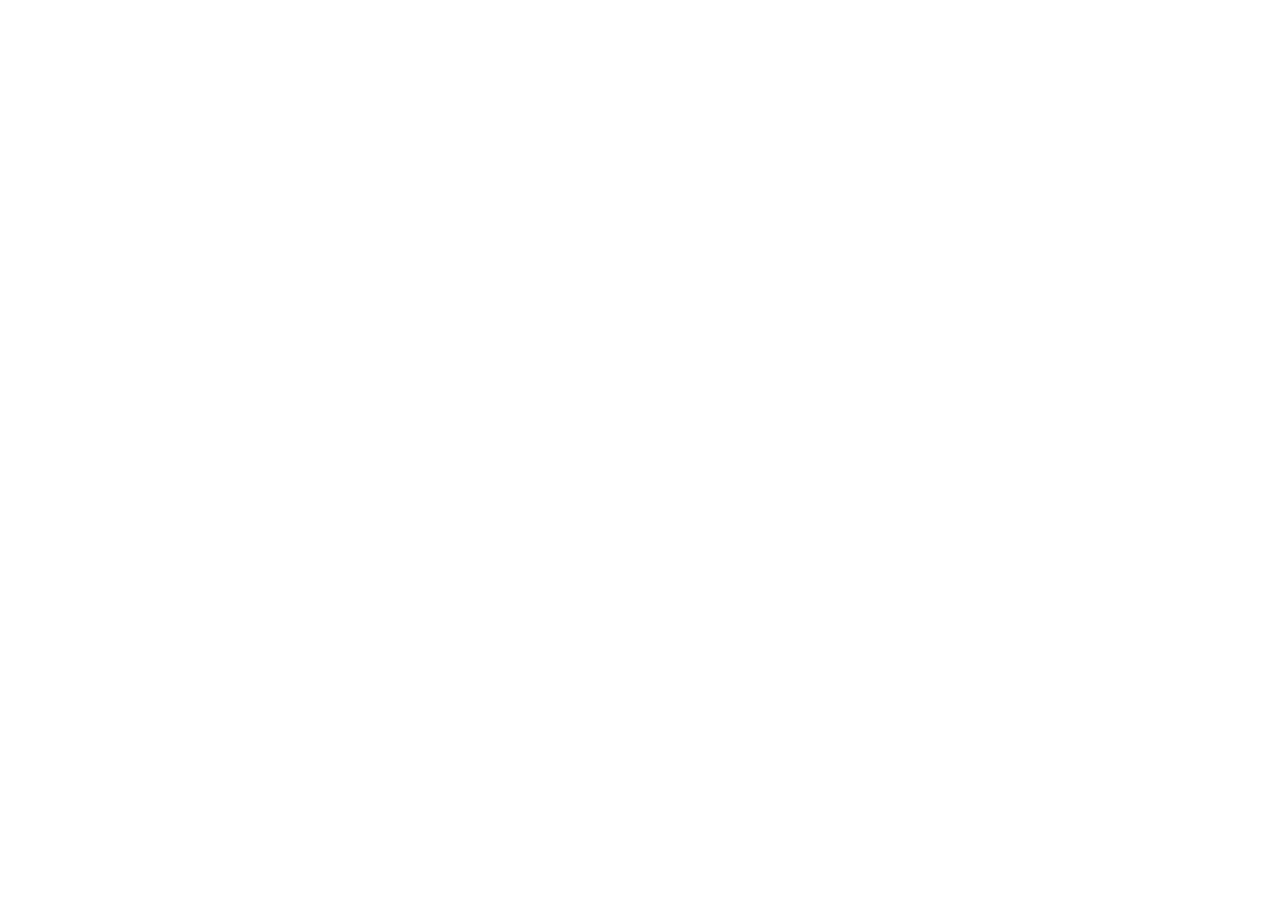
==== Galeria.html @ 4b845a78 "Creacion index" ====
<!DOCTYPE html>
<html lang="en">
<head>
    <meta charset="UTF-8">
    <meta name="viewport" content="width=device-width, initial-scale=1.0">
    <title>Exhibición GT-R - Galería</title>
</head>
<body>
    
</body>
</html>
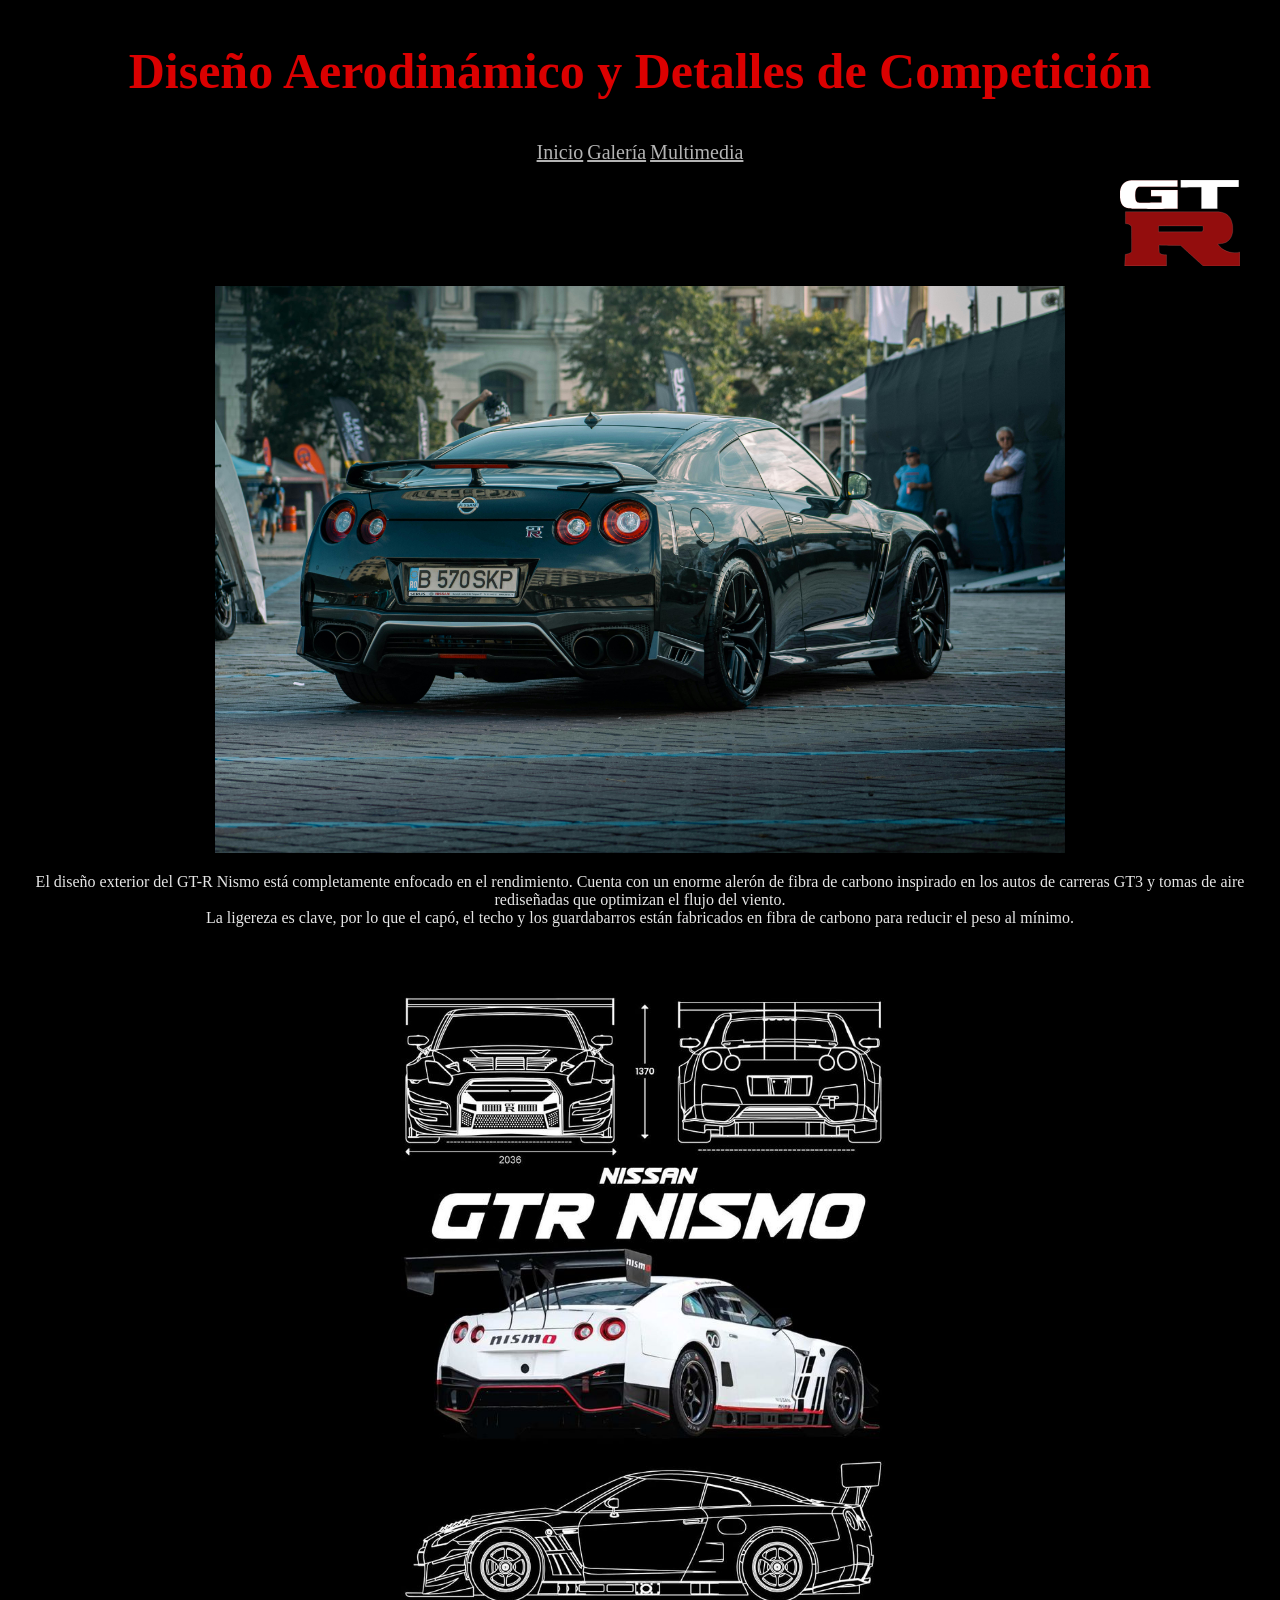
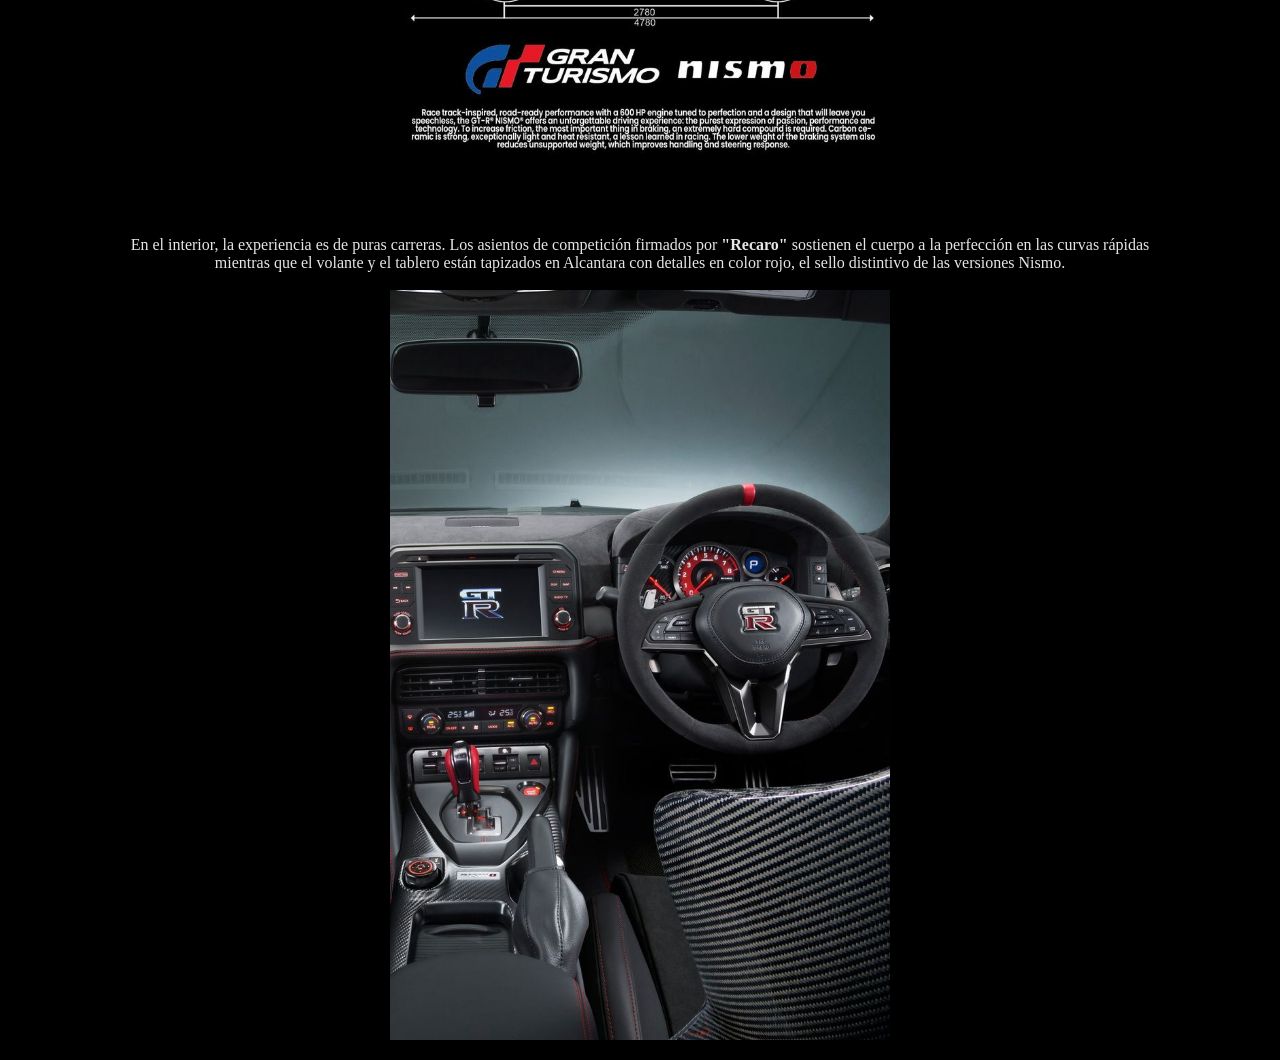
==== commit 4b581914: "Update Galeria.html" ====
--- a/Galeria.html
+++ b/Galeria.html
@@ -6,6 +6,70 @@
     <title>Exhibición GT-R - Galería</title>
 </head>
 <body>
+    <style>
+        body{
+            background-color: rgb(0, 0, 0);
+        }
+
+        h1{
+            color: rgb(219, 0, 0);
+            text-align: center;
+        }
+
+        h2{
+            color: rgb(219, 0, 0);
+            text-align: center;
+        }
+
+        a{
+            color: rgb(180, 180, 180);
+            font-size: 20px;
+        }
+
+        nav{
+            text-align: center;
+        }
+
+        p{
+            text-align: center;
+            color: rgb(230,230,230);
+        }
+
+        blockquote{
+            color: rgb(230,230,230);
+            text-align: center;
+        }
+
+        label{
+            color: rgb(230,230,230);
+        }
+    </style>
+
+    <h2 style="font-size: 50px;">Diseño Aerodinámico y Detalles de Competición</h2>
+    <nav>
+        <a href="index.html">Inicio</a>
+        <a href="Galeria.html">Galería</a>
+        <a href="Multimedia.html">Multimedia</a>
+    </nav>
+
+    <p align = "right" style="text-align: right;">
+       <img src="Imagenes/LOGO.svg" alt="Logo GT-R" width="120">&nbsp;&nbsp;&nbsp;&nbsp;&nbsp;&nbsp;&nbsp;&nbsp;  
+    </p>
+
+    <p>
+        <img src="Imagenes/Focos.jpg" alt="Focos GT-R" width="850px">
+    </p>
+
+    <p>
+        El diseño exterior del GT-R Nismo está completamente enfocado en el rendimiento. Cuenta con un enorme alerón de fibra de carbono inspirado en los autos de carreras GT3 y tomas de aire rediseñadas que optimizan el flujo del viento. <br> La ligereza es clave, por lo que el capó, el techo y los guardabarros están fabricados en fibra de carbono para reducir el peso al mínimo.
+        <br>
+        <img src="Imagenes/Estructura.jpg" alt="Estructura GT-R" width="500px">
+    </p>
     
+    <p>
+        En el interior, la experiencia es de puras carreras. Los asientos de competición firmados por <strong>"Recaro"</strong> sostienen el cuerpo a la perfección en las curvas rápidas <br> mientras que el volante y el tablero están tapizados en Alcantara con detalles en color rojo, el sello distintivo de las versiones Nismo.
+        <br><br>
+        <img src="Imagenes/Interior.jpg" alt="Interior GT-R" width="500px">
+    </p>
 </body>
 </html>
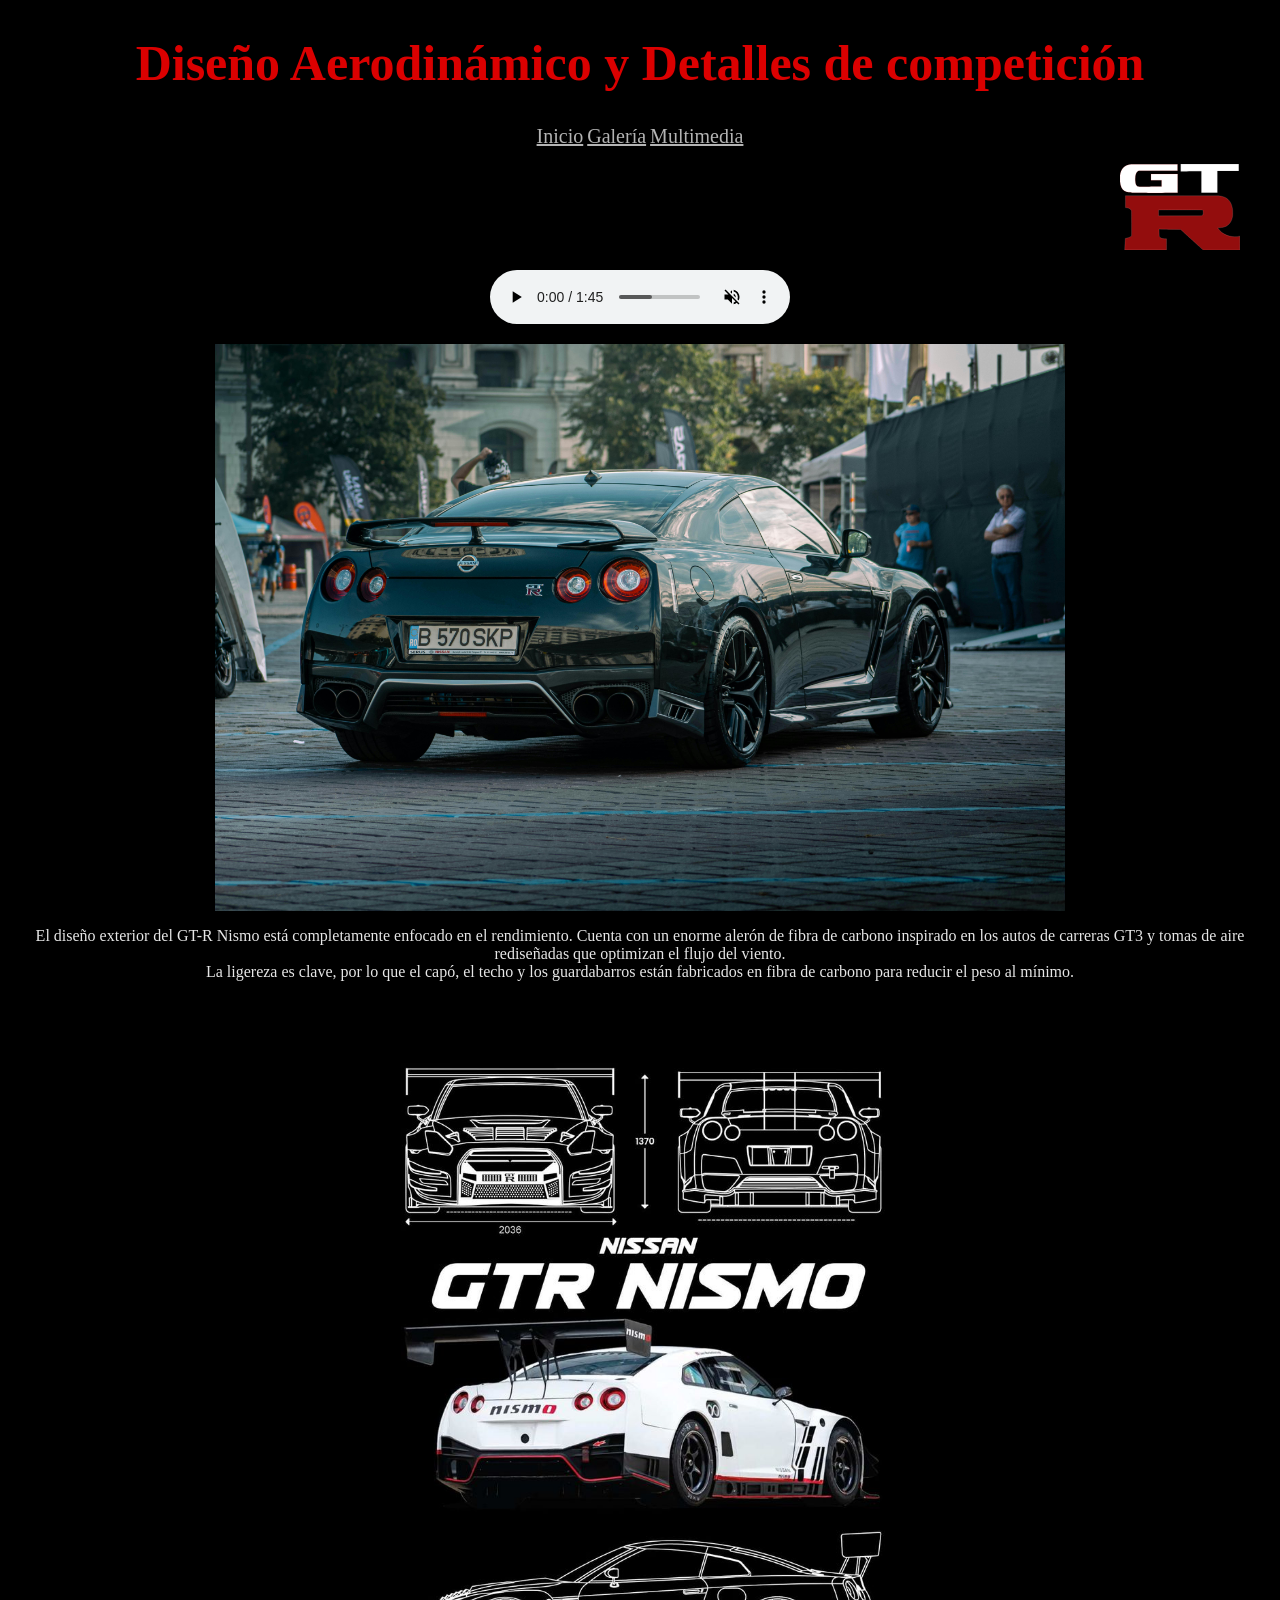
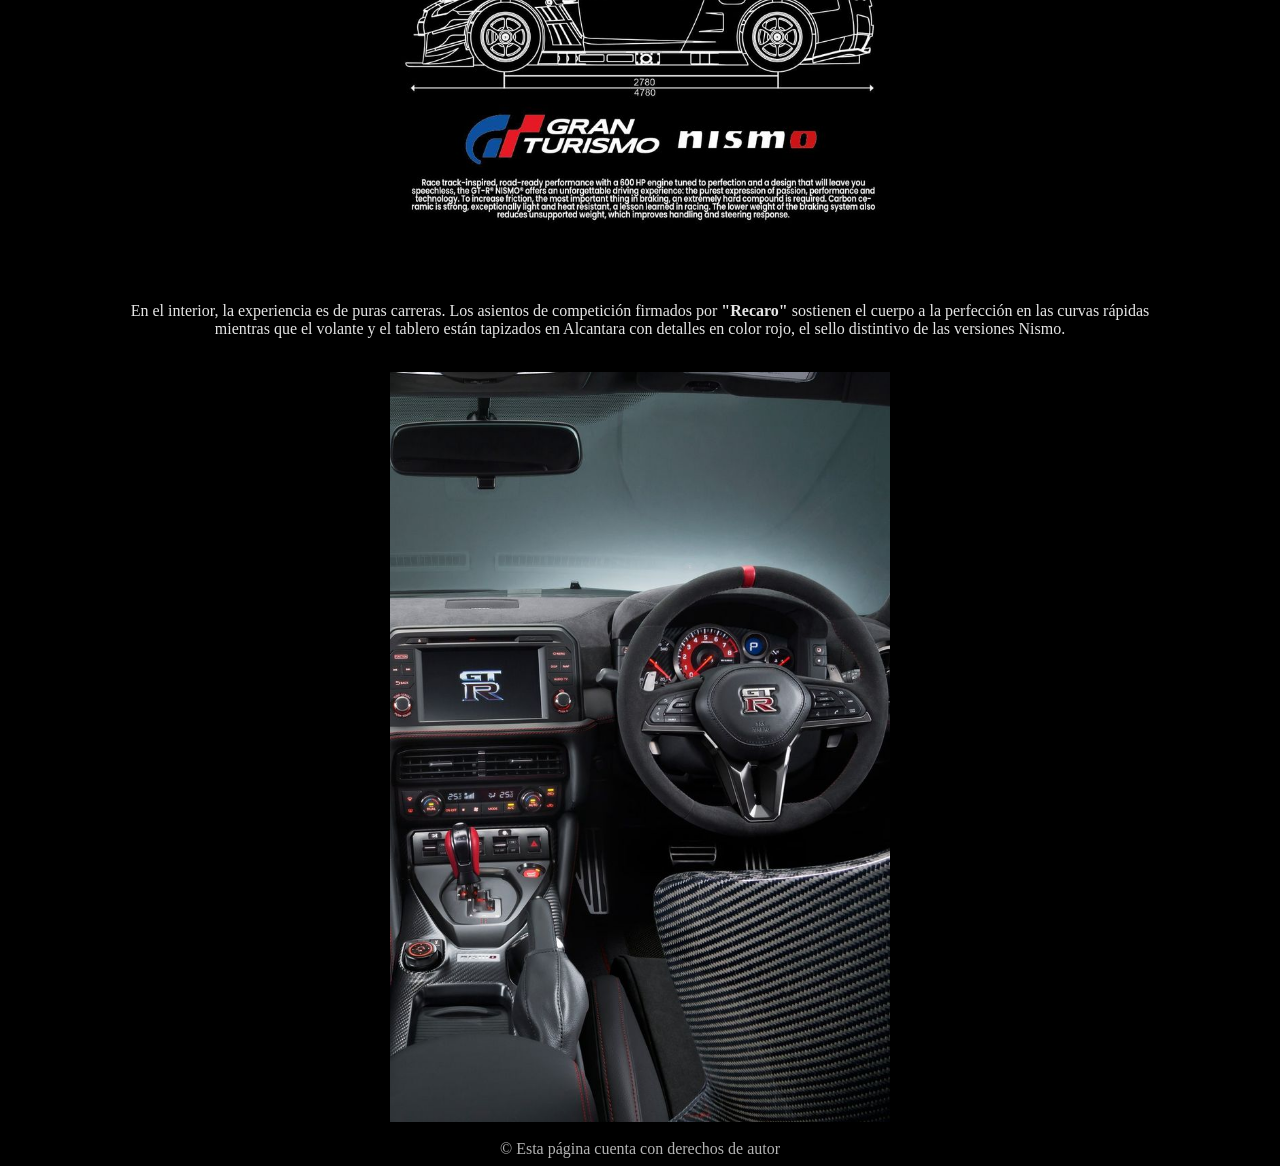
==== commit b265c60e: "Updates" ====
--- a/Galeria.html
+++ b/Galeria.html
@@ -45,31 +45,50 @@
         }
     </style>
 
-    <h2 style="font-size: 50px;">Diseño Aerodinámico y Detalles de Competición</h2>
-    <nav>
-        <a href="index.html">Inicio</a>
-        <a href="Galeria.html">Galería</a>
-        <a href="Multimedia.html">Multimedia</a>
-    </nav>
+    <header>
+            <h1 style="font-size: 50px;">Diseño Aerodinámico y Detalles de competición </h1>
+              <!-- Menú de navegación -->
+        <nav>
+            <a href="index.html">Inicio</a>
+            <a href="Galeria.html">Galería</a>
+            <a href="Multimedia.html">Multimedia</a>
+        </nav>
 
-    <p align = "right" style="text-align: right;">
-       <img src="Imagenes/LOGO.svg" alt="Logo GT-R" width="120">&nbsp;&nbsp;&nbsp;&nbsp;&nbsp;&nbsp;&nbsp;&nbsp;  
+        <!-- Logo (Se pone en la etiqueta p simplemente por diseño) -->
+        <p align = "right" style="text-align: right;">
+            <img src="Imagenes/LOGO.svg" alt="Logo GT-R" width="120">&nbsp;&nbsp;&nbsp;&nbsp;&nbsp;&nbsp;&nbsp;&nbsp; <br>
+        </p>
+
+        <!-- Audio de fondo (Se pone en etiqueta p por diseño) -->
+        <p align="center">
+            <audio controls muted autoplay loop>
+            <source src="Audio/Chill.mp3">
+            </audio> 
+        </p>
+    </header>
+
+    <main>
+
+        <img src="Imagenes/Focos.jpg" alt="Focos GT-R" width="850px" style="margin: auto; display: block;">
+
+    <p align="center">
+        El diseño exterior del GT-R Nismo está completamente enfocado en el rendimiento. Cuenta con un enorme alerón de fibra de carbono inspirado en los autos de carreras GT3 y tomas de aire rediseñadas que optimizan el flujo del viento. <br> La ligereza es clave, por lo que el capó, el techo y los guardabarros están fabricados en fibra de carbono para reducir el peso al mínimo.
+        <br>
     </p>
 
+        <img src="Imagenes/Estructura.jpg" alt="Estructura GT-R" width="500px" style="margin: auto; display: block;">
+
     <p>
-        <img src="Imagenes/Focos.jpg" alt="Focos GT-R" width="850px">
+        En el interior, la experiencia es de puras carreras. Los asientos de competición firmados por <strong>"Recaro"</strong> sostienen el cuerpo a la perfección en las curvas rápidas <br> mientras que el volante y el tablero están tapizados en Alcantara con detalles en color rojo, el sello distintivo de las versiones Nismo.
+        <br><br>  
     </p>
 
-    <p>
-        El diseño exterior del GT-R Nismo está completamente enfocado en el rendimiento. Cuenta con un enorme alerón de fibra de carbono inspirado en los autos de carreras GT3 y tomas de aire rediseñadas que optimizan el flujo del viento. <br> La ligereza es clave, por lo que el capó, el techo y los guardabarros están fabricados en fibra de carbono para reducir el peso al mínimo.
-        <br>
-        <img src="Imagenes/Estructura.jpg" alt="Estructura GT-R" width="500px">
-    </p>
-    
-    <p>
-        En el interior, la experiencia es de puras carreras. Los asientos de competición firmados por <strong>"Recaro"</strong> sostienen el cuerpo a la perfección en las curvas rápidas <br> mientras que el volante y el tablero están tapizados en Alcantara con detalles en color rojo, el sello distintivo de las versiones Nismo.
-        <br><br>
-        <img src="Imagenes/Interior.jpg" alt="Interior GT-R" width="500px">
-    </p>
+    <img src="Imagenes/Interior.jpg" alt="Interior GT-R" width="500px" style="display: block; margin: auto;">
+
+    <br>
+
+    </main>
+
+    <footer style="color: rgb(180, 180, 180); text-align: center;"> &copy; Esta página cuenta con derechos de autor</footer>
 </body>
 </html>
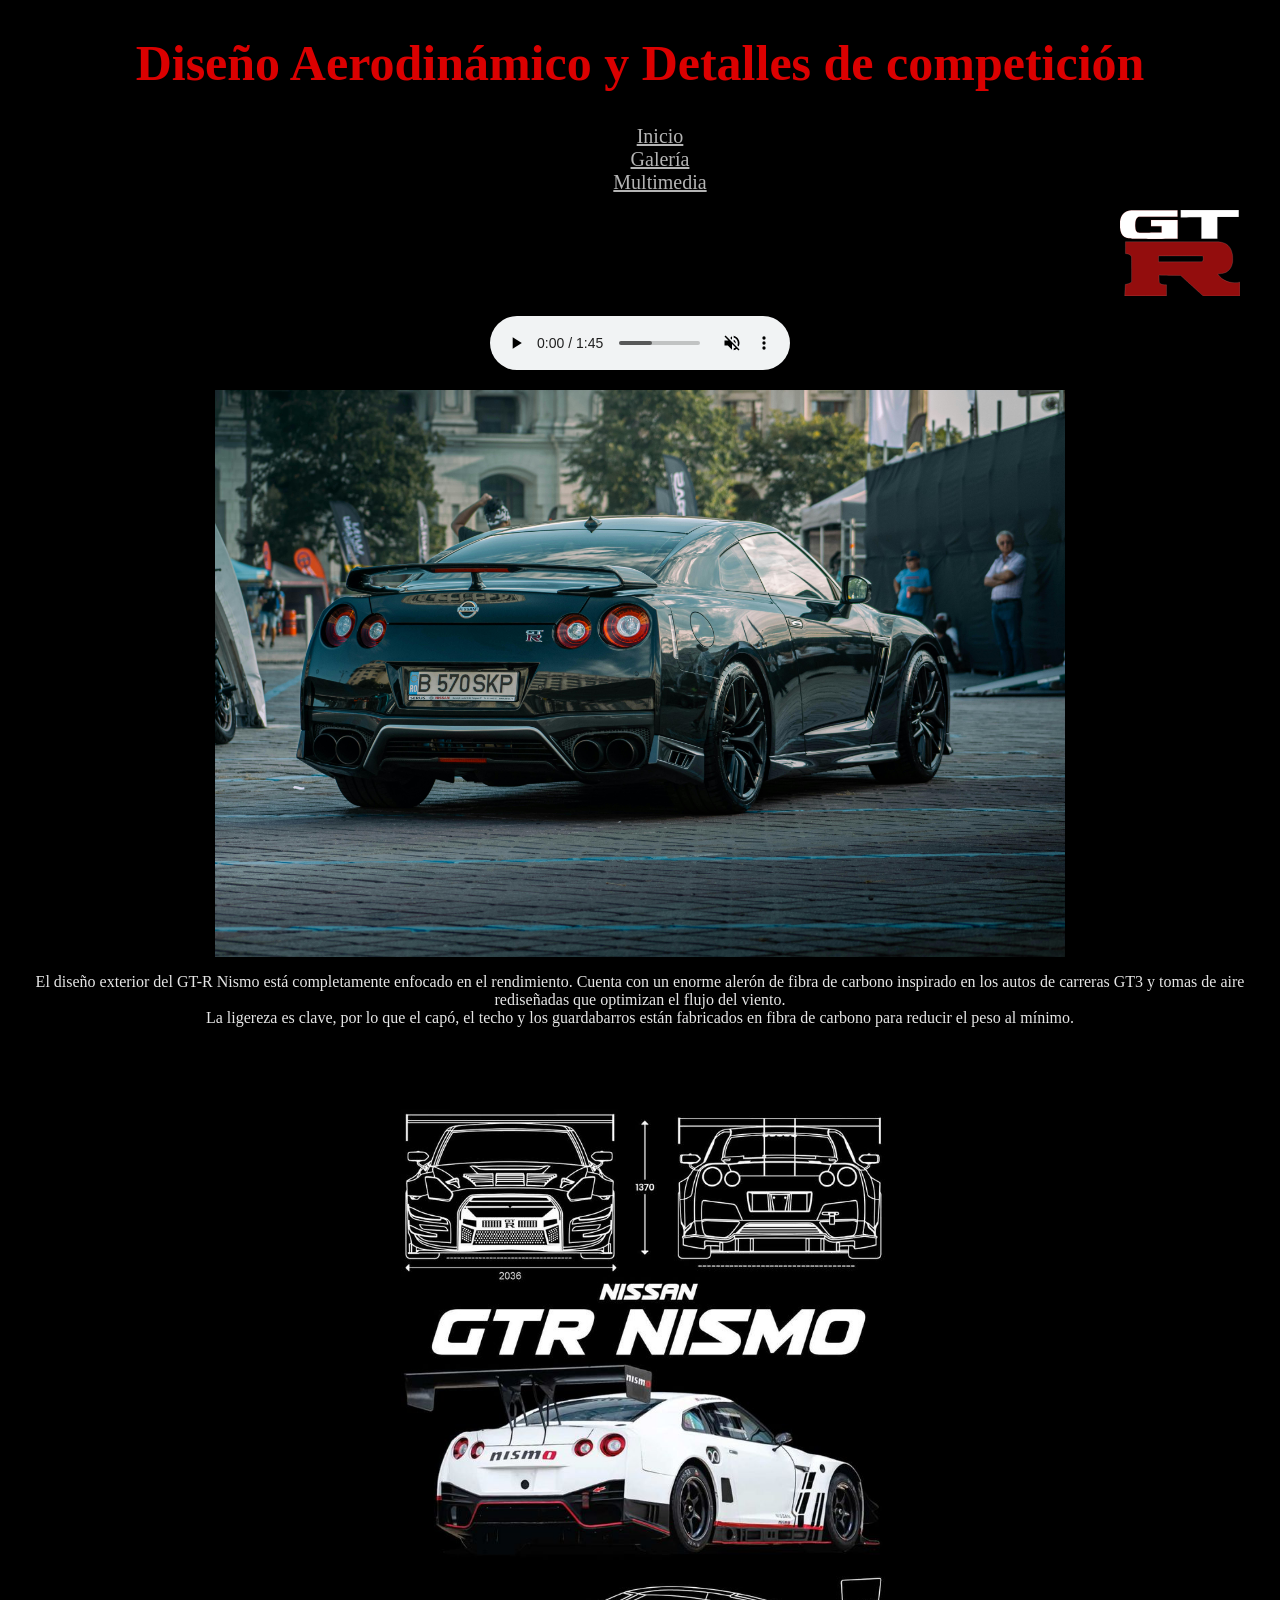
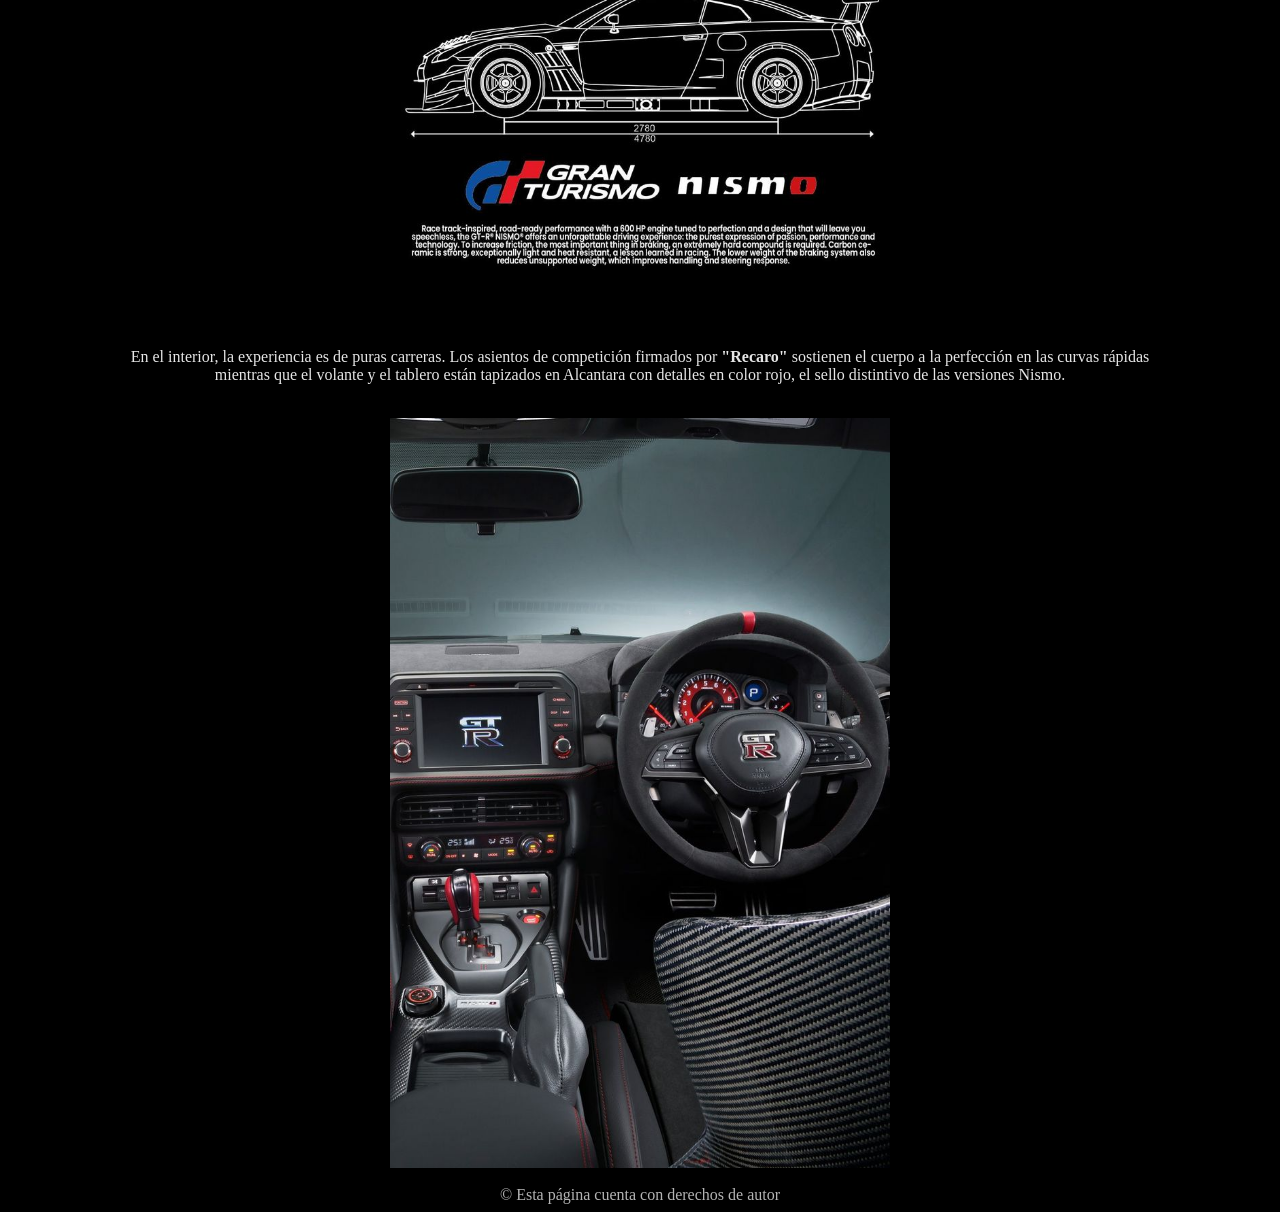
==== commit 2aa4b9e2: "Actualización" ====
--- a/Galeria.html
+++ b/Galeria.html
@@ -49,9 +49,11 @@
             <h1 style="font-size: 50px;">Diseño Aerodinámico y Detalles de competición </h1>
               <!-- Menú de navegación -->
         <nav>
-            <a href="index.html">Inicio</a>
-            <a href="Galeria.html">Galería</a>
-            <a href="Multimedia.html">Multimedia</a>
+            <ul>
+                <li><a href="index.html">Inicio</a></li>
+                <li><a href="Galeria.html">Galería</a></li>
+                <li><a href="Multimedia.html">Multimedia</a></li>
+            </ul>
         </nav>
 
         <!-- Logo (Se pone en la etiqueta p simplemente por diseño) -->
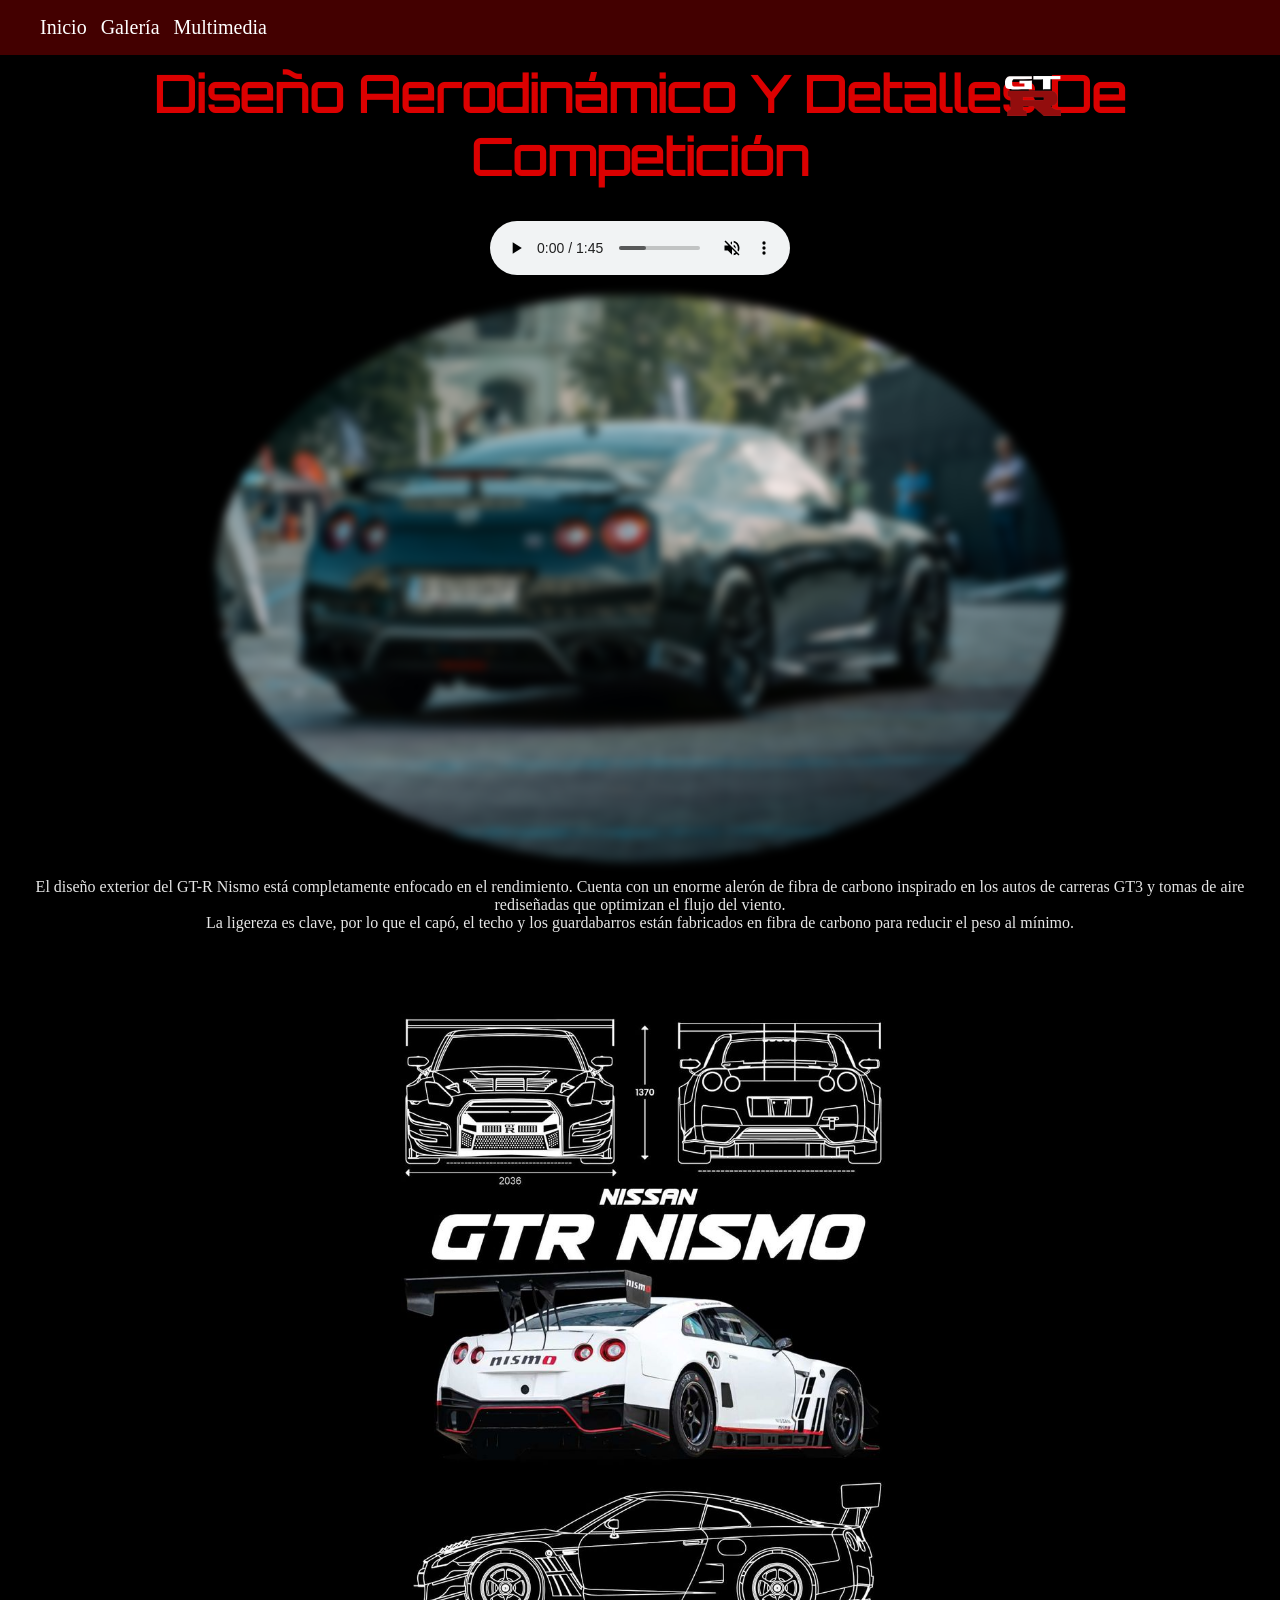
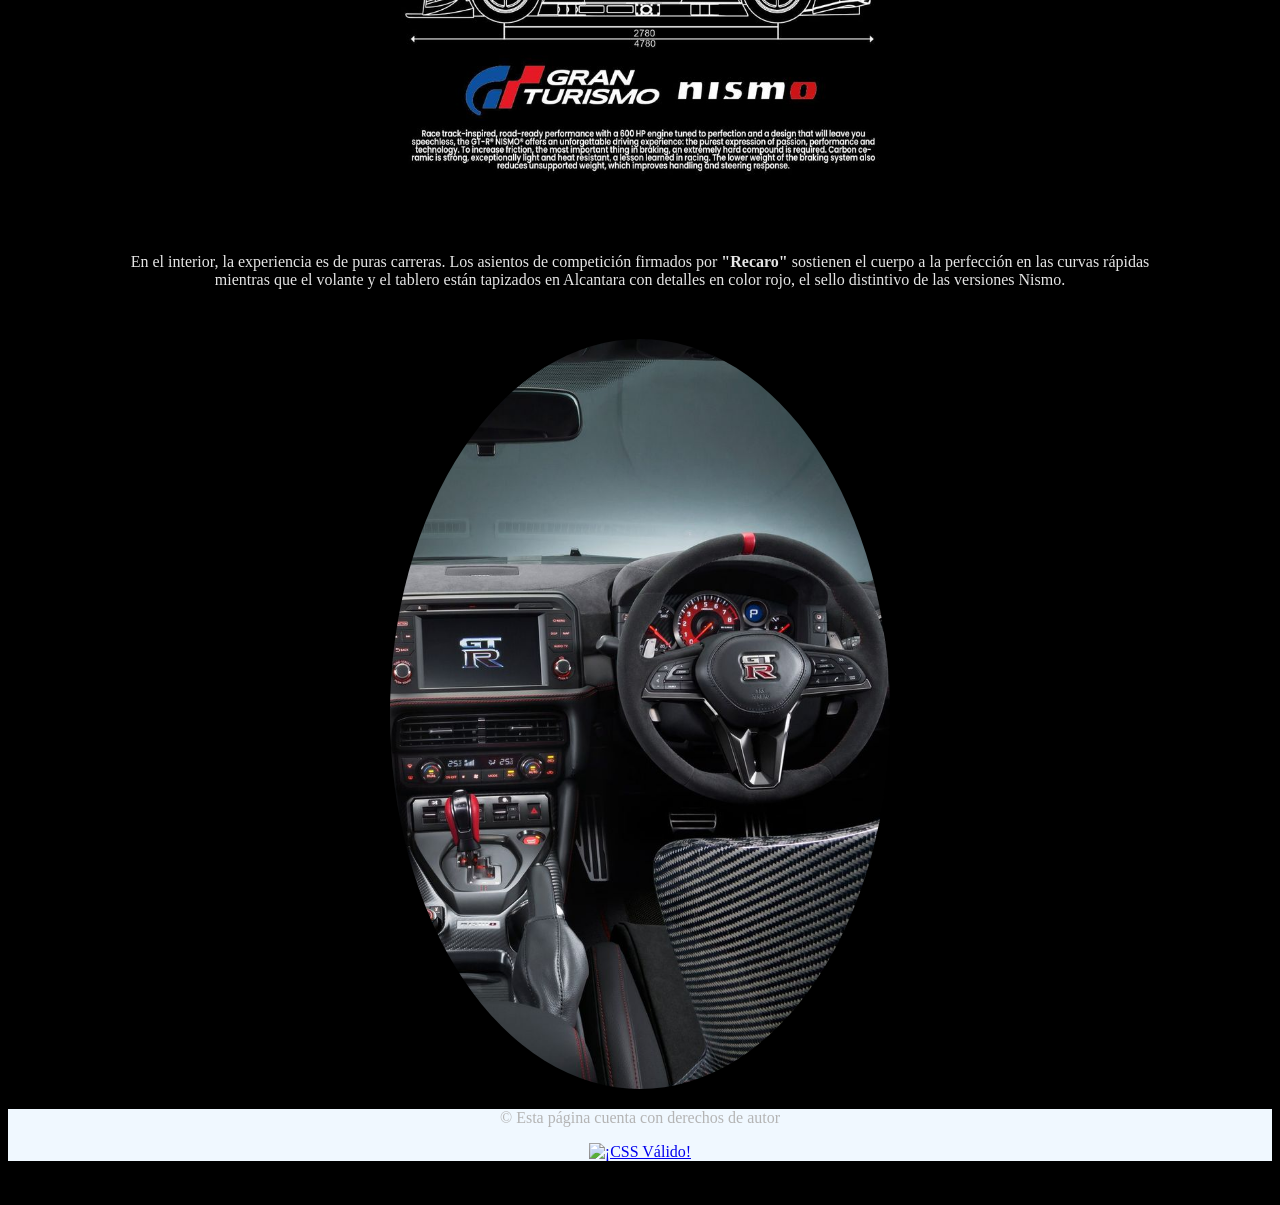
==== commit 7a3d0af0: "Update Proyecto02" ====
--- a/Galeria.html
+++ b/Galeria.html
@@ -4,51 +4,13 @@
     <meta charset="UTF-8">
     <meta name="viewport" content="width=device-width, initial-scale=1.0">
     <title>Exhibición GT-R - Galería</title>
+    <link rel="stylesheet" href="assets/CSS/style.css">
 </head>
 <body>
-    <style>
-        body{
-            background-color: rgb(0, 0, 0);
-        }
-
-        h1{
-            color: rgb(219, 0, 0);
-            text-align: center;
-        }
-
-        h2{
-            color: rgb(219, 0, 0);
-            text-align: center;
-        }
-
-        a{
-            color: rgb(180, 180, 180);
-            font-size: 20px;
-        }
-
-        nav{
-            text-align: center;
-        }
-
-        p{
-            text-align: center;
-            color: rgb(230,230,230);
-        }
-
-        blockquote{
-            color: rgb(230,230,230);
-            text-align: center;
-        }
-
-        label{
-            color: rgb(230,230,230);
-        }
-    </style>
-
     <header>
-            <h1 style="font-size: 50px;">Diseño Aerodinámico y Detalles de competición </h1>
+            <h1 class="Titulo">Diseño Aerodinámico y Detalles de competición </h1>
               <!-- Menú de navegación -->
-        <nav>
+        <nav class="navbar">
             <ul>
                 <li><a href="index.html">Inicio</a></li>
                 <li><a href="Galeria.html">Galería</a></li>
@@ -57,40 +19,45 @@
         </nav>
 
         <!-- Logo (Se pone en la etiqueta p simplemente por diseño) -->
-        <p align = "right" style="text-align: right;">
-            <img src="Imagenes/LOGO.svg" alt="Logo GT-R" width="120">&nbsp;&nbsp;&nbsp;&nbsp;&nbsp;&nbsp;&nbsp;&nbsp; <br>
+        <p class="LOGO-Galeria">
+            <img src="assets/Imagenes/LOGO.svg" alt="Logo GT-R">
         </p>
 
         <!-- Audio de fondo (Se pone en etiqueta p por diseño) -->
-        <p align="center">
+        <p>
             <audio controls muted autoplay loop>
-            <source src="Audio/Chill.mp3">
+            <source src="assets/Audio/Chill.mp3">
             </audio> 
         </p>
     </header>
 
     <main>
 
-        <img src="Imagenes/Focos.jpg" alt="Focos GT-R" width="850px" style="margin: auto; display: block;">
+        <img class="Focos-GTR" src="assets/Imagenes/Focos.jpg" alt="Focos GT-R">
 
-    <p align="center">
+    <p>
         El diseño exterior del GT-R Nismo está completamente enfocado en el rendimiento. Cuenta con un enorme alerón de fibra de carbono inspirado en los autos de carreras GT3 y tomas de aire rediseñadas que optimizan el flujo del viento. <br> La ligereza es clave, por lo que el capó, el techo y los guardabarros están fabricados en fibra de carbono para reducir el peso al mínimo.
         <br>
     </p>
 
-        <img src="Imagenes/Estructura.jpg" alt="Estructura GT-R" width="500px" style="margin: auto; display: block;">
+        <img class="Estructura-GTR" src="assets/Imagenes/Estructura.jpg" alt="Estructura GT-R">
 
-    <p>
+    <p class="Descripcion-Interior">
         En el interior, la experiencia es de puras carreras. Los asientos de competición firmados por <strong>"Recaro"</strong> sostienen el cuerpo a la perfección en las curvas rápidas <br> mientras que el volante y el tablero están tapizados en Alcantara con detalles en color rojo, el sello distintivo de las versiones Nismo.
-        <br><br>  
     </p>
 
-    <img src="Imagenes/Interior.jpg" alt="Interior GT-R" width="500px" style="display: block; margin: auto;">
-
-    <br>
+    <img class="Interior-GTR" src="assets/Imagenes/Interior.jpg" alt="Interior GT-R">
 
     </main>
 
-    <footer style="color: rgb(180, 180, 180); text-align: center;"> &copy; Esta página cuenta con derechos de autor</footer>
+    <footer> &copy; Esta página cuenta con derechos de autor
+        <p>
+            <a href="https://jigsaw.w3.org/css-validator/check/referer">
+                <img style="border:0;width:88px;height:31px"
+                src="https://jigsaw.w3.org/css-validator/images/vcss"
+                alt="¡CSS Válido!" />
+            </a>
+        </p>
+    </footer>
 </body>
 </html>
--- a/assets/CSS/style.css
+++ b/assets/CSS/style.css
@@ -0,0 +1,266 @@
+/* Instala una fuente personalizada de la carpeta "assets" */
+@font-face {
+    font-family: 'MiFuente';
+    src: url(../Fuentes/Orbitron-Regular.ttf) format(truetype);
+}
+
+/* Reinicia los margenes y bordes de la página antes de cargar el contenido */
+::before *{
+    margin: 0;
+    padding: 0;
+    background-color: white;
+}
+
+body{
+    background-color: rgb(0, 0, 0);
+    padding: 20px 0; 
+}
+
+/* Da formato a todos los títulos principales de las páginas */
+.Titulo{
+    font-family: 'MiFuente',sans-serif,serif;
+    color: rgb(219, 0, 0);
+    text-align: center;
+    text-transform: capitalize;
+    font-size: 50px;
+}
+
+h2{
+    color: rgb(219, 0, 0);
+    text-align: center;
+}
+
+h3{
+    color: rgb(219, 0, 0);
+    text-align: center;
+}
+
+#lista-descriptiva{
+    color: white;
+    text-align: center;
+}
+
+ul{
+    color: rgb(230,230,230); 
+    text-align: center;
+}
+
+p{
+    text-align: center;
+    color: rgb(230,230,230);
+}
+
+blockquote{
+    color: rgb(230,230,230);
+    text-align: center;
+}
+
+label{
+    color: rgb(230,230,230);
+}
+
+
+/* Crea una barra de navegación en la parte superior del sitio para viajar entre páginas */
+.navbar{
+    display: flex;
+    width: 100%;
+    height: auto;
+    position: fixed;
+    top: 0;
+    left: 0;
+    background-color: rgba(219, 0, 0, 0.304);
+}
+
+nav a{
+    color: white;
+    text-decoration: none;
+    margin-right: 10px;
+    font-size: 20px; 
+}
+
+nav a:hover{
+    color: rgb(219, 0, 0);
+    text-decoration: underline;
+}
+
+nav li{
+    display: inline-block;
+}
+
+/* Crea el esqueleto de la animación de luces intermitentes en los botones de los marcadores */
+@keyframes Animacion_Marcador {
+    0%{background-color: black;}
+    50%{background-color: rgb(214, 175, 35);}
+    100%{background-color: black;}
+}
+
+/* Da formato a los botones de los marcadores y adicionalmente añade la animación de luces intermitentes */
+.boton-marcador{
+    padding: 20px 10px;
+    margin: 20px;
+    border: 1px solid rgba(219, 0, 0);
+    border-radius: 6px;
+    animation: Animacion_Marcador 2s ease 0.2ms infinite backwards;
+}
+
+.boton-marcador:hover{
+    background-color: rgba(219, 0, 0, 0.304);
+    text-decoration: none;
+}
+
+.marcadores{
+    text-align: center;
+    margin-bottom: 50px;
+}
+
+.descripcion{
+    margin-top: 20px;
+    margin-bottom: 50px;
+}
+
+/* Da posicion y estructura al logo de la página principal */
+.LOGO{
+    display: flex;
+    position: absolute;
+    top: 56px;
+    right: 245px;
+    width: 70px;
+    height: 40px;
+}
+
+/* Da posicion y estructura al logo de la página Galería*/
+.LOGO-Galeria{
+    display: flex;
+    position: absolute;
+    top: 60px;
+    right: 205px;
+    width: 70px;
+    height: 40px;
+}
+
+/* Da posicion y estructura al logo de la página Multimedia */
+.LOGO-Multimedia{
+    display: flex;
+    position: absolute;
+    top: 60px;
+    right: 325px;
+    width: 70px;
+    height: 40px;
+}
+
+.contenedor-flex{
+    display: flex;
+    margin: 12px 10px;
+    flex-direction: row-reverse;
+    justify-content: space-between;
+    gap: 10px;
+}
+
+.GTR{
+    flex: 1;
+}
+
+.img-GTR{
+    width: 600px;
+    margin: auto; 
+    display: block;
+    border-radius: 8px;
+    transform: skew(-20deg);
+}
+
+.Glosario{
+    flex: 1;
+}
+
+section{
+    text-align: center;
+}
+
+
+/* Muestra un borde y una sombra roja al seleccionar un campo para escritura */
+input:focus{
+    border: 1px solid rgb(219, 0, 0);
+    outline: none;
+    box-shadow: 2px 2px 3px rgb(219, 0, 0);
+}
+
+
+.Focos-GTR{
+    width:850px;
+    margin: auto; 
+    display: block;
+    border-radius: 50%;
+    filter: blur(5px);
+}
+
+
+/* Quita el efecto de desenfoque al pasar el cursor por encima de la imagen "Focos-GTR" */
+.Focos-GTR:hover{
+    filter: none;
+}
+
+.Estructura-GTR{
+    width: 500px;
+    margin: auto;
+    display: block;
+    border-radius: 8px;
+}
+
+.Interior-GTR{
+    width: 500px;
+    display: block; 
+    margin: auto;
+    margin-top: 50px;
+    border-radius: 50%;
+}
+
+
+
+.Comparativa{
+    width: 600px;
+    height: auto;
+    margin: auto;
+    border-radius: 8px;
+    box-shadow: 2px 2px 10px rgb(219, 0, 0);
+}
+
+/* Da formato y estilo a la tabla comparativa */
+.Tabla-Comparativa{
+    color: rgb(230,230,230);
+    border: 2px double rgb(219, 0, 0);
+    border-collapse: collapse;
+    margin: auto;
+    background-color: rgba(219, 0, 0, 0.304);
+    width: 100%;
+}
+
+th{
+    height: 30px;
+    padding: 20px;
+    background-color: rgb(17, 5, 5);
+    color: rgb(219, 0, 0);
+    vertical-align: top;
+}
+
+td{
+    padding: 20px;
+    text-align: left;
+}
+
+tr{
+    border-bottom: 1px solid rgb(168, 166, 166);
+}
+
+/* Crea el efecto cebra en las celdas de la tabla */
+tr:nth-child(even){
+    background-color: #c3c3c3;
+    color: rgb(0, 0, 0)
+}
+
+/* Da estructura al footer de las 3 páginas */
+footer{
+    margin-top: 20px;
+    color: rgb(180, 180, 180); 
+    text-align: center;
+    background-color: aliceblue;
+}
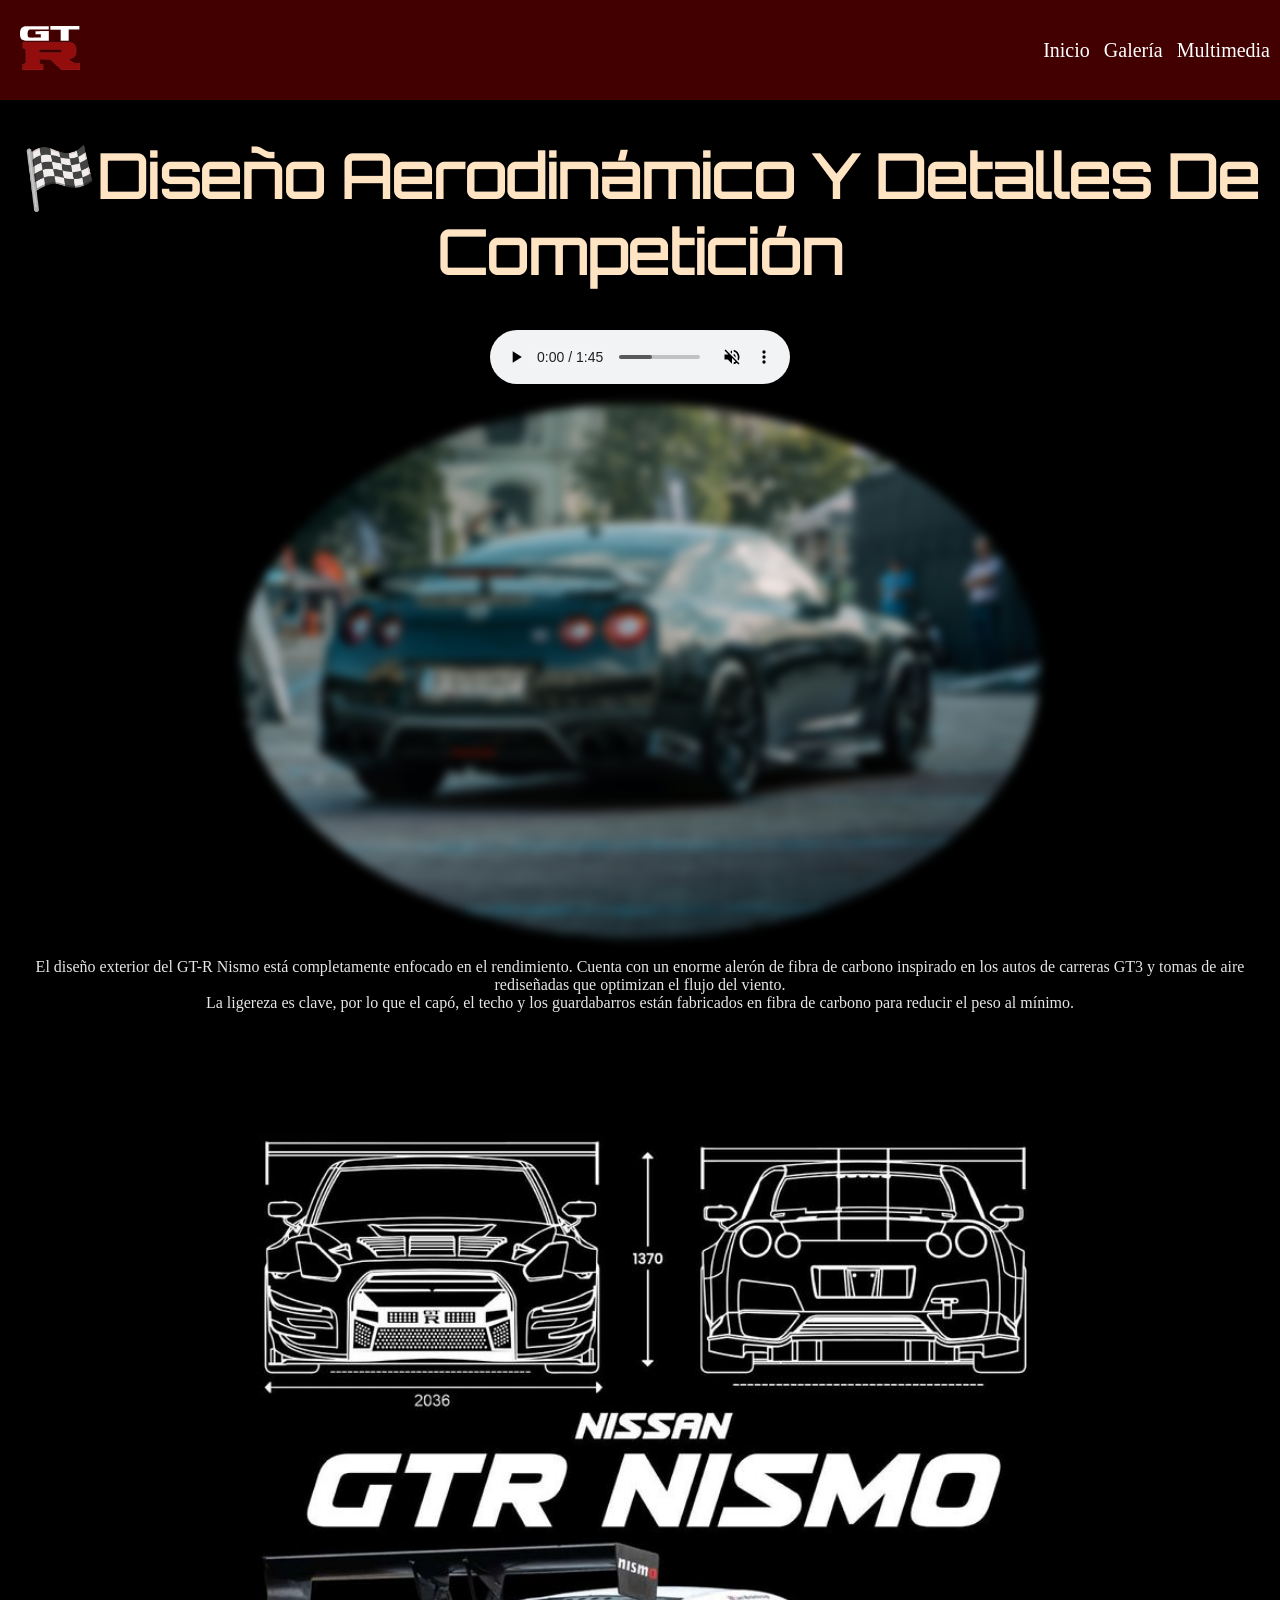
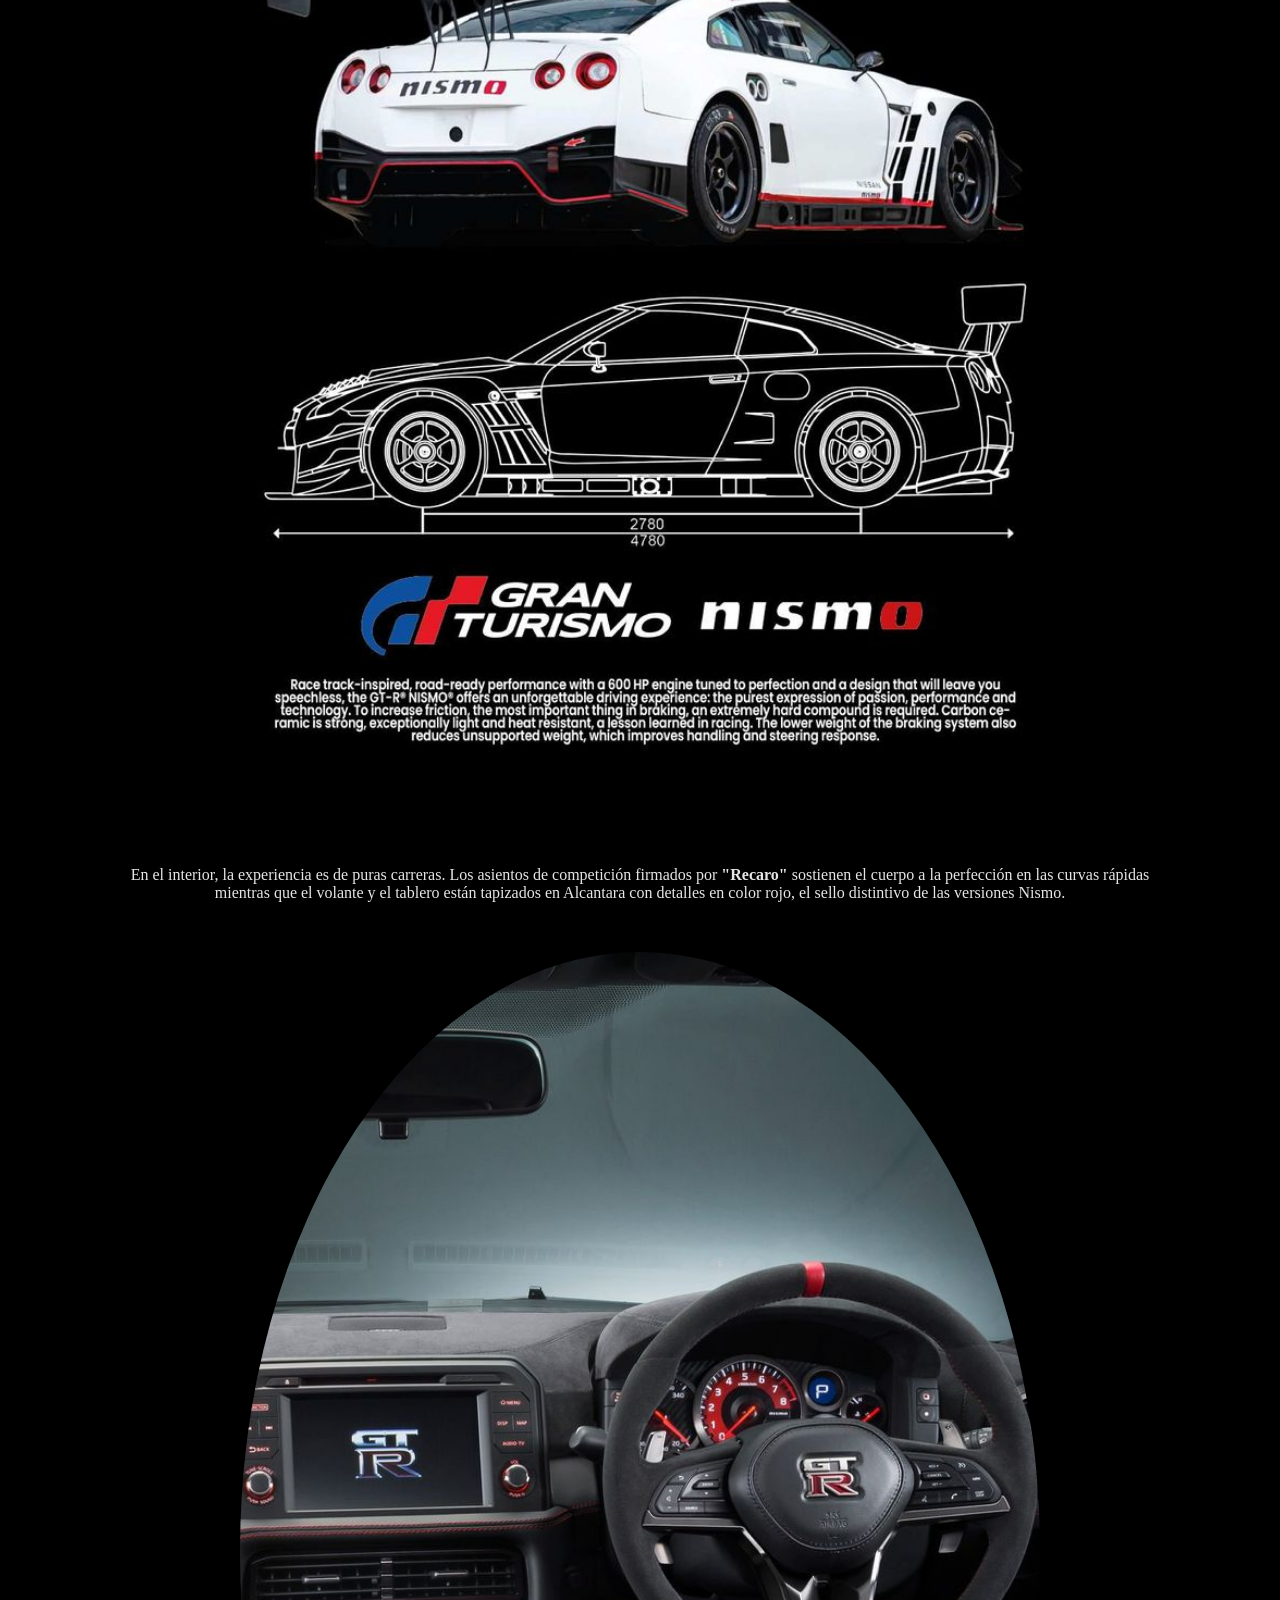
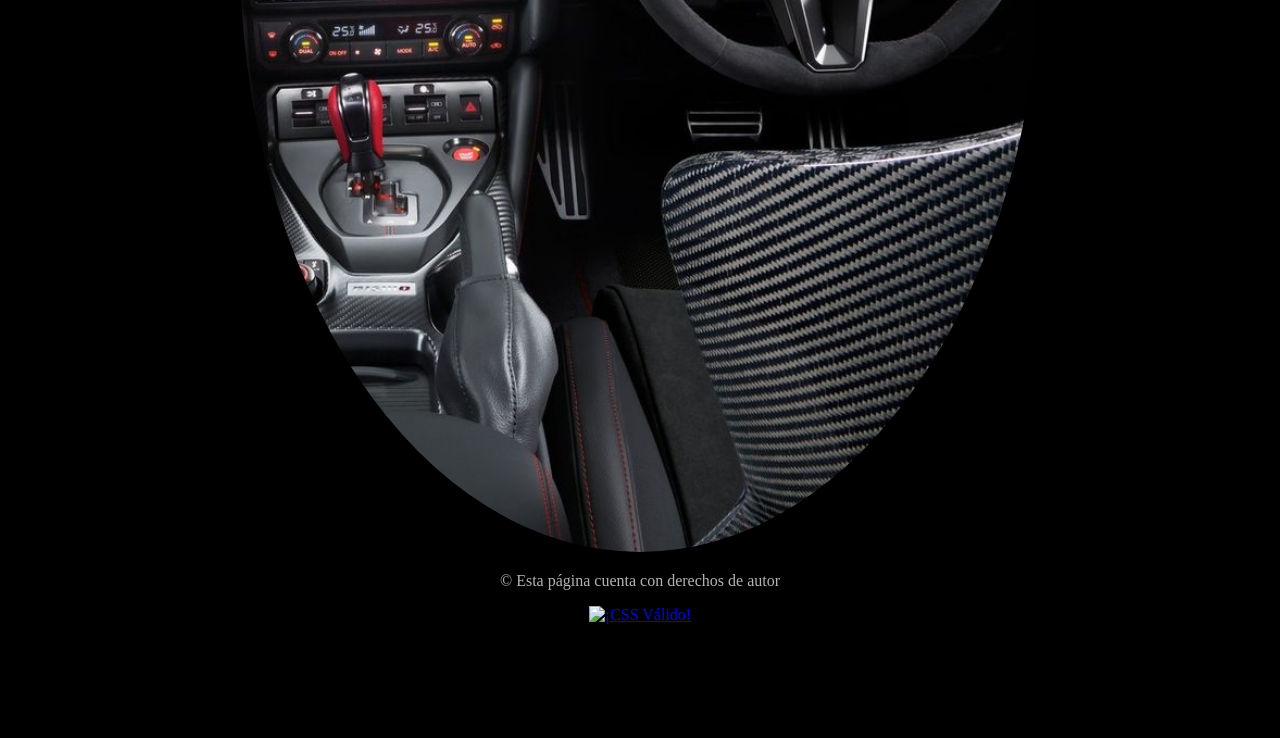
==== commit 802b167c: "Update" ====
--- a/Galeria.html
+++ b/Galeria.html
@@ -11,17 +11,15 @@
             <h1 class="Titulo">Diseño Aerodinámico y Detalles de competición </h1>
               <!-- Menú de navegación -->
         <nav class="navbar">
+             <div class="logo-contenedor">
+                <img src="assets/Imagenes/LOGO.svg" alt="Logo GT-R" class="logo">
+            </div>
             <ul>
                 <li><a href="index.html">Inicio</a></li>
                 <li><a href="Galeria.html">Galería</a></li>
                 <li><a href="Multimedia.html">Multimedia</a></li>
             </ul>
         </nav>
-
-        <!-- Logo (Se pone en la etiqueta p simplemente por diseño) -->
-        <p class="LOGO-Galeria">
-            <img src="assets/Imagenes/LOGO.svg" alt="Logo GT-R">
-        </p>
 
         <!-- Audio de fondo (Se pone en etiqueta p por diseño) -->
         <p>
@@ -35,10 +33,12 @@
 
         <img class="Focos-GTR" src="assets/Imagenes/Focos.jpg" alt="Focos GT-R">
 
-    <p>
-        El diseño exterior del GT-R Nismo está completamente enfocado en el rendimiento. Cuenta con un enorme alerón de fibra de carbono inspirado en los autos de carreras GT3 y tomas de aire rediseñadas que optimizan el flujo del viento. <br> La ligereza es clave, por lo que el capó, el techo y los guardabarros están fabricados en fibra de carbono para reducir el peso al mínimo.
-        <br>
-    </p>
+        <div class="parrafo">
+            <p>
+                El diseño exterior del GT-R Nismo está completamente enfocado en el rendimiento. Cuenta con un enorme alerón de fibra de carbono inspirado en los autos de carreras GT3 y tomas de aire rediseñadas que optimizan el flujo del viento. <br> La ligereza es clave, por lo que el capó, el techo y los guardabarros están fabricados en fibra de carbono para reducir el peso al mínimo.
+            </p>
+        </div>
+    
 
         <img class="Estructura-GTR" src="assets/Imagenes/Estructura.jpg" alt="Estructura GT-R">
 
--- a/assets/CSS/style.css
+++ b/assets/CSS/style.css
@@ -4,16 +4,9 @@
     src: url(../Fuentes/Orbitron-Regular.ttf) format(truetype);
 }
 
-/* Reinicia los margenes y bordes de la página antes de cargar el contenido */
-::before *{
-    margin: 0;
-    padding: 0;
-    background-color: white;
-}
-
 body{
     background-color: rgb(0, 0, 0);
-    padding: 20px 0; 
+    padding: 90px 0; 
 }
 
 /* Da formato a todos los títulos principales de las páginas */
@@ -22,7 +15,11 @@
     color: rgb(219, 0, 0);
     text-align: center;
     text-transform: capitalize;
-    font-size: 50px;
+    font-size: 60px;
+}
+
+h1::before{
+    content: "🏁";
 }
 
 h2{
@@ -48,6 +45,10 @@
 p{
     text-align: center;
     color: rgb(230,230,230);
+}
+
+.parrafo{
+    margin-top: 20px;
 }
 
 blockquote{
@@ -63,12 +64,16 @@
 /* Crea una barra de navegación en la parte superior del sitio para viajar entre páginas */
 .navbar{
     display: flex;
+    justify-content: space-between;
+    align-items: center;
+    gap: 30px;
     width: 100%;
-    height: auto;
+    height: 50px;
     position: fixed;
     top: 0;
     left: 0;
     background-color: rgba(219, 0, 0, 0.304);
+    z-index: 9999;
 }
 
 nav a{
@@ -119,40 +124,19 @@
 }
 
 /* Da posicion y estructura al logo de la página principal */
-.LOGO{
-    display: flex;
-    position: absolute;
-    top: 56px;
-    right: 245px;
-    width: 70px;
-    height: 40px;
-}
-
-/* Da posicion y estructura al logo de la página Galería*/
-.LOGO-Galeria{
-    display: flex;
-    position: absolute;
-    top: 60px;
-    right: 205px;
-    width: 70px;
-    height: 40px;
-}
-
-/* Da posicion y estructura al logo de la página Multimedia */
-.LOGO-Multimedia{
-    display: flex;
-    position: absolute;
-    top: 60px;
-    right: 325px;
-    width: 70px;
-    height: 40px;
-}
+.logo{
+    width: 60px;
+    height: auto;
+    margin: 0 20px;
+}
+
 
 .contenedor-flex{
     display: flex;
     margin: 12px 10px;
     flex-direction: row-reverse;
     justify-content: space-between;
+    align-items: center;
     gap: 10px;
 }
 
@@ -184,9 +168,13 @@
     box-shadow: 2px 2px 3px rgb(219, 0, 0);
 }
 
+.img-GTR,.Focos-GTR,.Estructura-GTR, .Interior-GTR,video{
+    width: 100%;
+    max-width: 800px;
+    height: auto;
+}
 
 .Focos-GTR{
-    width:850px;
     margin: auto; 
     display: block;
     border-radius: 50%;
@@ -200,14 +188,12 @@
 }
 
 .Estructura-GTR{
-    width: 500px;
     margin: auto;
     display: block;
     border-radius: 8px;
 }
 
 .Interior-GTR{
-    width: 500px;
     display: block; 
     margin: auto;
     margin-top: 50px;
@@ -215,9 +201,10 @@
 }
 
 
-
 .Comparativa{
-    width: 600px;
+    width: 100%;
+    /* min-width: 600px; */
+    max-width: 1100px;
     height: auto;
     margin: auto;
     border-radius: 8px;
@@ -262,5 +249,89 @@
     margin-top: 20px;
     color: rgb(180, 180, 180); 
     text-align: center;
-    background-color: aliceblue;
+}
+
+/* Ajusta el diseño de la página para dispositivos de 768px o menos */
+@media (max-width:768px) {
+    .body{
+        margin: 200px;
+    }
+   
+    .Titulo{
+        font-size: 5vw;
+    }
+
+    .logo{
+        height: 30px;
+        width: 35px;
+        margin: 5px;
+    }
+
+    /* Se aplica una especie de layout shifter para cambiar el diseño de la barra de navegación de ser una barra horizontal larga a mostrarse de forma un poco más compacta */
+    .navbar{
+        flex-direction: column;
+        justify-content: space-between;
+        height: auto;
+        gap: 5px;
+    }
+
+    /* Se le aplica el patrón Column Drop al glosario e imagen de la página principal, 
+    pasando de mostrarse uno al lado del otro a mostrarse apilados uno sobre el otro */
+    .contenedor-flex{
+        flex-direction: column;
+        margin: 10px 15px;
+    }
+
+    /* Los botones animados de los marcadores pasan a mostrarse uno sobre el otro para adaptarse correctamente a la página */
+    .boton-marcador{
+        display: flex;
+        flex-wrap: wrap;
+        width: 90%;
+    }
+
+    /* Se le quita el efecto de transformación a la imagen de la página principal para que de muestre mejor en dispositivos pequeños */
+    .img-GTR{
+        transform: none;
+    }
+
+}
+
+/* Ajusta el diseño de la pantalla para dispositivos de minimo 768px y máximo 1024px */
+@media (min-width: 768px) and (max-width: 1024px){
+    body{
+        margin: 0px;
+    }
+
+    .parrafo{
+        align-items: center;
+        width: 50%;
+        margin: auto;
+    }
+
+    .Comparativa{
+        width: 80%;
+    }
+
+    .img-GTR{
+        max-width: 80%;
+    }
+}
+
+/* Realiza algunos ajustes visuales a la página cuando el dispositivo es de mínimo 1024px */
+@media (min-width:1024px){
+    .navbar{
+        height: 100px;
+    }
+
+    .Titulo{
+        color: bisque;
+    }
+
+    .Comparativa{
+        width: 90%;
+    }
+
+    .img-GTR{
+        max-width: 85%;
+    }
 }
